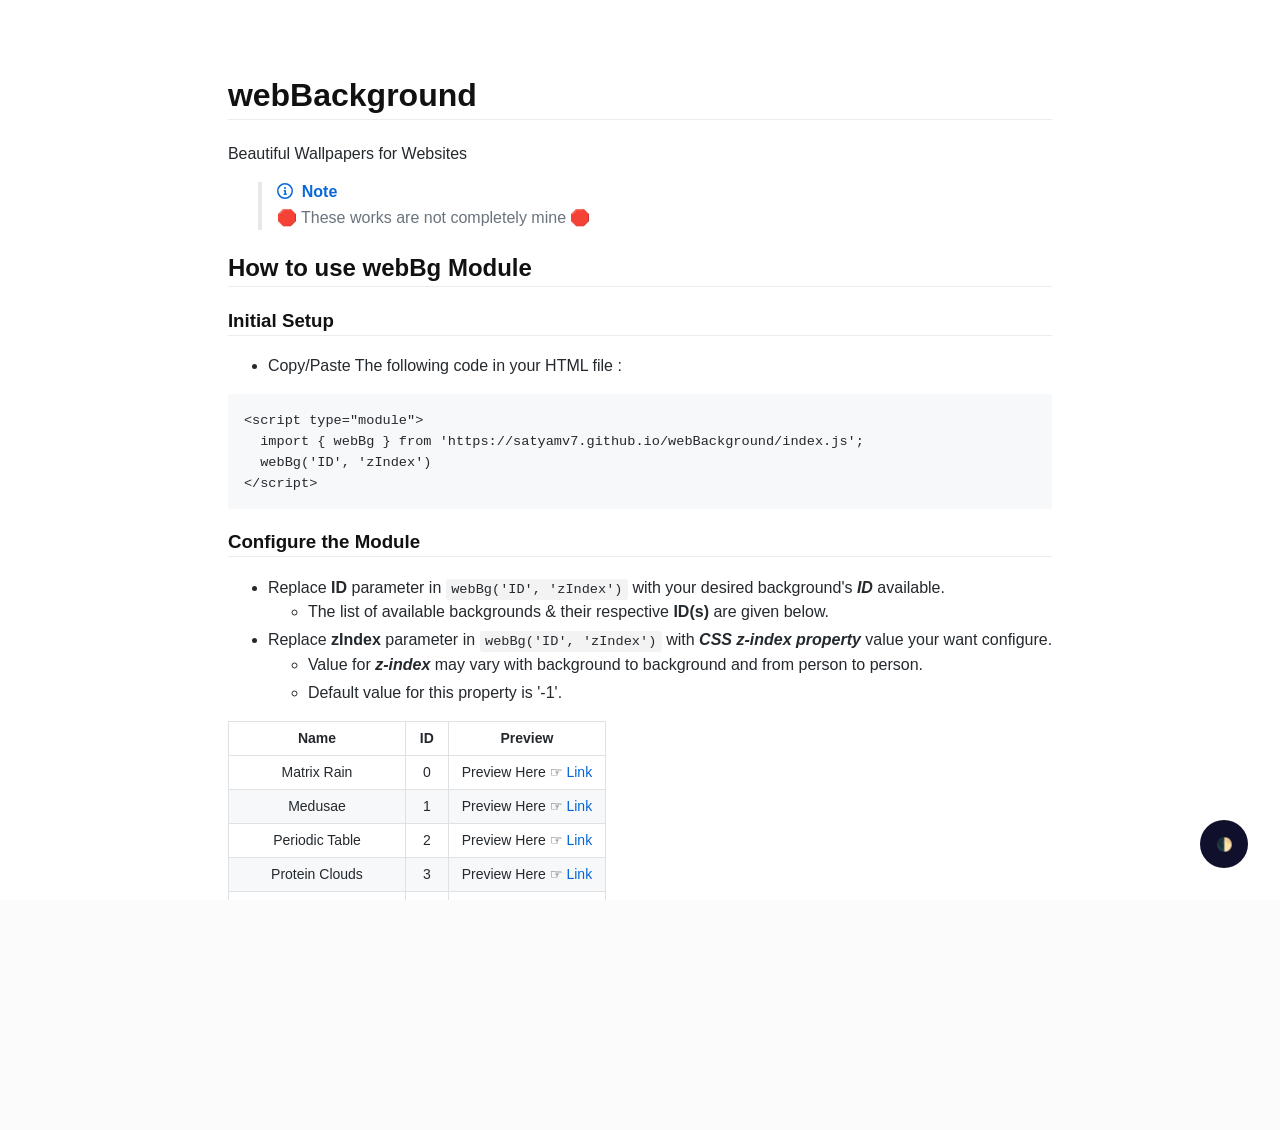
==== docs/index.html @ 608d92ff "update" ====
<!DOCTYPE html>
<html lang="en">

<head>
    <meta charset="UTF-8">
    <meta name="viewport" content="width=device-width, initial-scale=1.0">
    <link rel="stylesheet" href="src/style.css">
    <link rel="stylesheet" href="src/md.css">
    <title>webBg Module</title>
</head>

<body>
    <div id="root">
        <h1 id="webbackground">webBackground</h1>
        <p>Beautiful Wallpapers for Websites</p>
        <blockquote>
            <p><svg viewBox="0 0 16 16" version="1.1" width="16" height="16" aria-hidden="true">
                    <path
                        d="M0 8a8 8 0 1 1 16 0A8 8 0 0 1 0 8Zm8-6.5a6.5 6.5 0 1 0 0 13 6.5 6.5 0 0 0 0-13ZM6.5 7.75A.75.75 0 0 1 7.25 7h1a.75.75 0 0 1 .75.75v2.75h.25a.75.75 0 0 1 0 1.5h-2a.75.75 0 0 1 0-1.5h.25v-2h-.25a.75.75 0 0 1-.75-.75ZM8 6a1 1 0 1 1 0-2 1 1 0 0 1 0 2Z"
                        fill="#0969da">
                    </path>
                </svg>
                <span
                    style="color: #0969da !important;font-size: 16px;font-weight: 600;position: relative;top: -2px;">&nbsp;Note</span><br>
                🛑 These works are not completely mine 🛑
            </p>
        </blockquote>
        <h2 id="how-to-use-webbg-module">How to use webBg Module</h2>
        <h3 id="initial-setup">Initial Setup</h3>
        <ul>
            <li>Copy/Paste The following code in your HTML file :</li>
        </ul>
        <pre><code>&lt;script type=&quot;module&quot;&gt;
  import { webBg } from &#39;https://satyamv7.github.io/webBackground/index.js&#39;;
  webBg(&#39;ID&#39;, &#39;zIndex&#39;)
&lt;/script&gt;
</code></pre>
        <h3 id="configure-the-module">Configure the Module</h3>
        <ul>
            <li>Replace <strong>ID</strong> parameter in <code>webBg(&#39;ID&#39;, &#39;zIndex&#39;)</code> with your
                desired
                background&#39;s <strong><em>ID</em></strong> available.<ul>
                    <li>The list of available backgrounds &amp; their respective <strong>ID(s)</strong> are given below.
                    </li>
                </ul>
            </li>
            <li>Replace <strong>zIndex</strong> parameter in <code>webBg(&#39;ID&#39;, &#39;zIndex&#39;)</code> with
                <strong><em>CSS z-index property</em></strong> value your want configure.<ul>
                    <li>Value for <strong><em>z-index</em></strong> may vary with background to background and from
                        person
                        to
                        person.</li>
                    <li>Default value for this property is &#39;-1&#39;.</li>
                </ul>
            </li>
        </ul>
        <table>
            <thead>
                <tr>
                    <th align="center">Name</th>
                    <th align="center">ID</th>
                    <th align="center">Preview</th>
                </tr>
            </thead>
            <tbody>
                <tr>
                    <td align="center">Matrix Rain</td>
                    <td align="center">0</td>
                    <td align="center">Preview Here ☞ <a
                            href="https://satyamv7.github.io/webBackground/server/BG/MR1">Link</a>
                    </td>
                </tr>
                <tr>
                    <td align="center">Medusae</td>
                    <td align="center">1</td>
                    <td align="center">Preview Here ☞ <a
                            href="https://satyamv7.github.io/webBackground/server/BG/MU1">Link</a>
                    </td>
                </tr>
                <tr>
                    <td align="center">Periodic Table</td>
                    <td align="center">2</td>
                    <td align="center">Preview Here ☞ <a
                            href="https://satyamv7.github.io/webBackground/server/BG/PT1">Link</a>
                    </td>
                </tr>
                <tr>
                    <td align="center">Protein Clouds</td>
                    <td align="center">3</td>
                    <td align="center">Preview Here ☞ <a
                            href="https://satyamv7.github.io/webBackground/server/BG/PC1">Link</a>
                    </td>
                </tr>
                <tr>
                    <td align="center">Rain</td>
                    <td align="center">4</td>
                    <td align="center">Preview Here ☞ <a
                            href="https://satyamv7.github.io/webBackground/server/BG/RN1">Link</a>
                    </td>
                </tr>
                <tr>
                    <td align="center">Sea Parallax</td>
                    <td align="center">5</td>
                    <td align="center">Preview Here ☞ <a
                            href="https://satyamv7.github.io/webBackground/server/BG/SP1">Link</a>
                    </td>
                </tr>
                <tr>
                    <td align="center">Simple System</td>
                    <td align="center">6</td>
                    <td align="center">Preview Here ☞ <a
                            href="https://satyamv7.github.io/webBackground/server/BG/SS1">Link</a>
                    </td>
                </tr>
                <tr>
                    <td align="center">The 25th Hour</td>
                    <td align="center">7</td>
                    <td align="center">Preview Here ☞ <a
                            href="https://satyamv7.github.io/webBackground/server/BG/T25H">Link</a>
                    </td>
                </tr>
                <tr>
                    <td align="center">The Hill</td>
                    <td align="center">8</td>
                    <td align="center">Preview Here ☞ <a
                            href="https://satyamv7.github.io/webBackground/server/BG/TH1">Link</a>
                    </td>
                </tr>
                <tr>
                    <td align="center">Triangles And Light</td>
                    <td align="center">9</td>
                    <td align="center">Preview Here ☞ <a
                            href="https://satyamv7.github.io/webBackground/server/BG/TL1">Link</a>
                    </td>
                </tr>
                <tr>
                    <td align="center">WebGL Fluid Simulation</td>
                    <td align="center">10</td>
                    <td align="center">Preview Here ☞ <a
                            href="https://satyamv7.github.io/webBackground/server/BG/WFS1">Link</a>
                    </td>
                </tr>
            </tbody>
        </table>
    </div>
    <script src="lib/darkmodeJS.js"></script>
    <script>
        new Darkmode({
            top: '32px',
            right: '32px',
            time: '0.5s',
            label: '🌓'
        }).showWidget();
    </script>
</body>

</html>
---- docs/src/style.css ----
html {
    width: 100%;
    height: 100%;
    overflow: overlay;
    scroll-behavior: smooth;
}

::-webkit-scrollbar {
    width: 5px;
    display: block;
    background: transparent;
}

::-webkit-scrollbar-thumb {
    display: block;
    background: #5e5e5e;
    border-radius: 7.5px;
}

::-webkit-scrollbar-track {
    background: transparent;
}

body {
    display: flex;
    justify-content: center;
    align-items: center;
    width: 100%;
    height: 100%;
    overflow: overlay;
    margin: 0;
    padding: 0 !important;
}

#root {
    height: 100%;
    padding-top: 100px;
}
---- docs/src/md.css ----
body {
    font: 400 16px/1.5 "Helvetica Neue", Helvetica, Arial, sans-serif;
    color: #111;
    background-color: #fbfbfb;
    -webkit-text-size-adjust: 100%;
    -webkit-font-feature-settings: "kern" 1;
    -moz-font-feature-settings: "kern" 1;
    -o-font-feature-settings: "kern" 1;
    font-feature-settings: "kern" 1;
    font-kerning: normal;
    padding: 30px;
}

@media only screen and (max-width: 600px) {
    body {
        padding: 5px;
    }
    body>#content {
        padding: 0px 20px 20px 20px !important;
    }
}

body>#content {
    margin: 0px;
    max-width: 900px;
    border: 1px solid #e1e4e8;
    padding: 10px 40px;
    padding-bottom: 20px;
    border-radius: 2px;
    margin-left: auto;
    margin-right: auto;
}

summary {
    cursor: pointer;
    text-decoration: underline;
}

hr {
    color: #bbb;
    background-color: #bbb;
    height: 1px;
    flex: 0 1 auto;
    margin: 1em 0;
    padding: 0;
    border: none;
}

.hljs-operator {
    color: #868686;
    /* There is a bug where the syntax highlighter would pick no color for e.g. `&&` symbols in the code samples. Let's overwrite this */
}


/**
 * Links
 */

a {
    color: #0366d6;
    text-decoration: none;
}

a:visited {
    color: #0366d6;
}

a:hover {
    color: #0366d6;
    text-decoration: underline;
}

pre {
    background-color: #f6f8fa;
    border-radius: 3px;
    font-size: 85%;
    line-height: 1.45;
    overflow: auto;
    padding: 16px;
}


/**
  * Code blocks
  */

code {
    background-color: rgba(27, 31, 35, .05);
    border-radius: 3px;
    font-size: 85%;
    margin: 0;
    word-wrap: break-word;
    padding: .2em .4em;
    font-family: SFMono-Regular, Consolas, Liberation Mono, Menlo, Courier, monospace;
}

pre>code {
    background-color: transparent;
    border: 0;
    display: inline;
    line-height: inherit;
    margin: 0;
    overflow: visible;
    padding: 0;
    word-wrap: normal;
    font-size: 100%;
}


/**
 * Blockquotes
 */

blockquote {
    margin-left: 30px;
    margin-top: 0px;
    margin-bottom: 16px;
    border-left-width: 3px;
    padding: 0 1em;
    color: #828282;
    border-left: 4px solid #e8e8e8;
    padding-left: 15px;
    font-size: 18px;
    letter-spacing: -1px;
    font-style: italic;
}

blockquote * {
    font-style: normal !important;
    letter-spacing: 0;
    color: #6a737d !important;
}


/**
 * Tables
 */

table {
    border-spacing: 2px;
    display: block;
    font-size: 14px;
    overflow: auto;
    width: 100%;
    margin-bottom: 16px;
    border-spacing: 0;
    border-collapse: collapse;
}

td {
    padding: 6px 13px;
    border: 1px solid #dfe2e5;
}

th {
    font-weight: 600;
    padding: 6px 13px;
    border: 1px solid #dfe2e5;
}

tr {
    background-color: #fff;
    border-top: 1px solid #c6cbd1;
}

table tr:nth-child(2n) {
    background-color: #f6f8fa;
}


/**
 * Others
 */

img {
    max-width: 100%;
}

p {
    line-height: 24px;
    font-weight: 400;
    font-size: 16px;
    color: #24292e;
}

ul {
    margin-top: 0;
}

li {
    color: #24292e;
    font-size: 16px;
    font-weight: 400;
    line-height: 1.5;
}

li+li {
    margin-top: 0.25em;
}

* {
    font-family: -apple-system, BlinkMacSystemFont, "Segoe UI", Helvetica, Arial, sans-serif, "Apple Color Emoji", "Segoe UI Emoji", "Segoe UI Symbol";
    color: #24292e;
}

a:visited {
    color: #0366d6;
}

h1,
h2,
h3 {
    border-bottom: 1px solid #eaecef;
    color: #111;
    /* Darker */
}

code>* {
    font-family: Consolas, "Liberation Mono", Menlo, Courier, monospace !important;
}
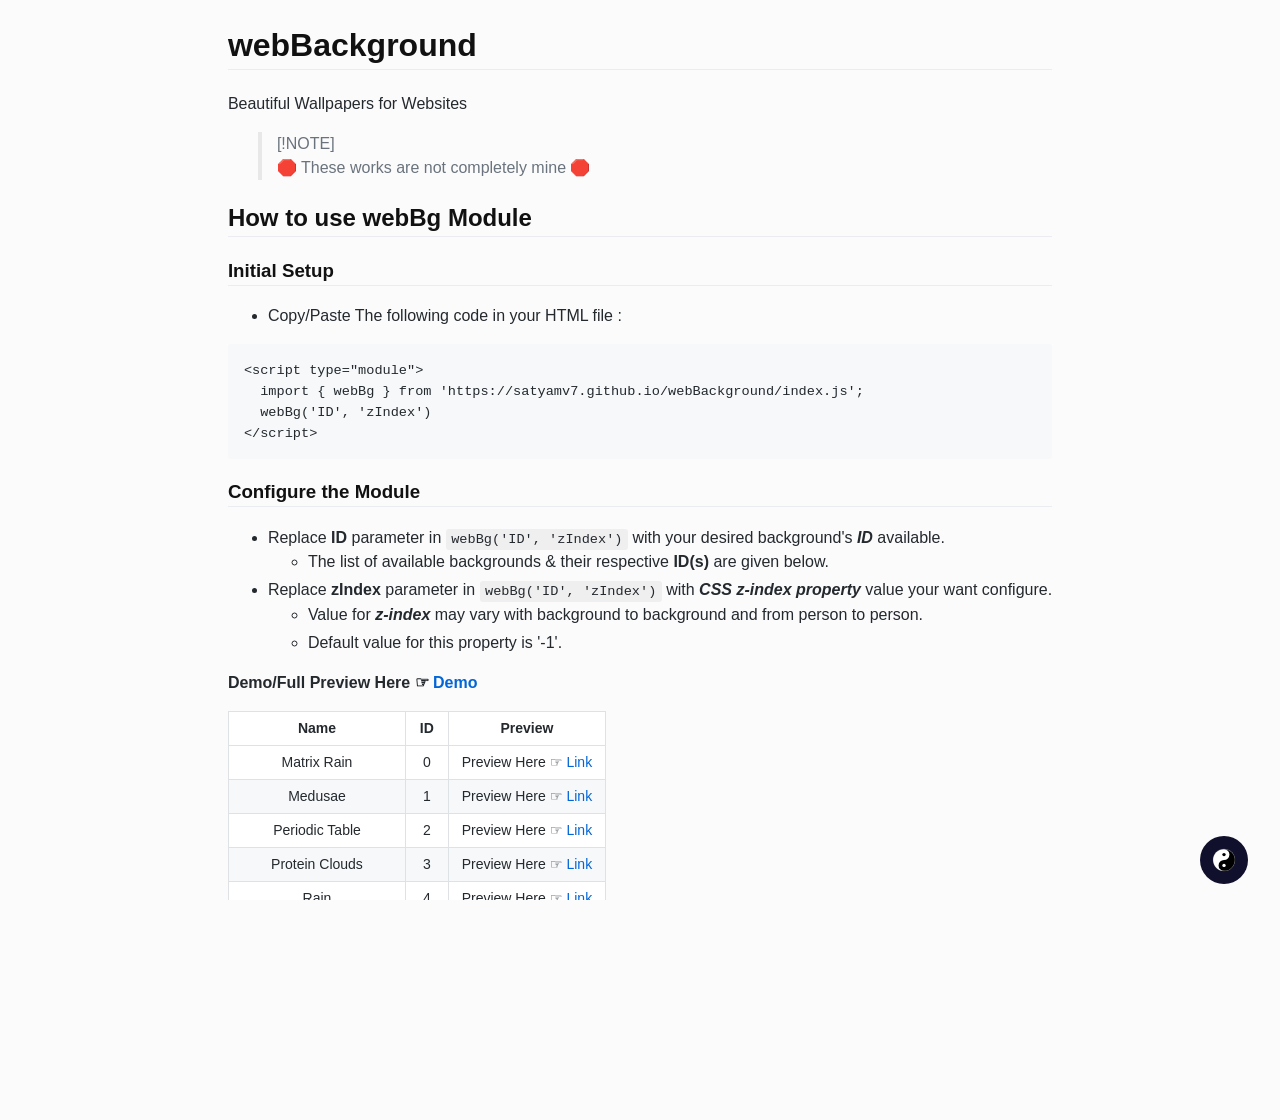
==== commit 5050d8e6: "Updated Docs" ====
--- a/docs/index.html
+++ b/docs/index.html
@@ -10,147 +10,28 @@
 </head>
 
 <body>
-    <div id="root">
-        <h1 id="webbackground">webBackground</h1>
-        <p>Beautiful Wallpapers for Websites</p>
-        <blockquote>
-            <p><svg viewBox="0 0 16 16" version="1.1" width="16" height="16" aria-hidden="true">
-                    <path
-                        d="M0 8a8 8 0 1 1 16 0A8 8 0 0 1 0 8Zm8-6.5a6.5 6.5 0 1 0 0 13 6.5 6.5 0 0 0 0-13ZM6.5 7.75A.75.75 0 0 1 7.25 7h1a.75.75 0 0 1 .75.75v2.75h.25a.75.75 0 0 1 0 1.5h-2a.75.75 0 0 1 0-1.5h.25v-2h-.25a.75.75 0 0 1-.75-.75ZM8 6a1 1 0 1 1 0-2 1 1 0 0 1 0 2Z"
-                        fill="#0969da">
-                    </path>
-                </svg>
-                <span
-                    style="color: #0969da !important;font-size: 16px;font-weight: 600;position: relative;top: -2px;">&nbsp;Note</span><br>
-                🛑 These works are not completely mine 🛑
-            </p>
-        </blockquote>
-        <h2 id="how-to-use-webbg-module">How to use webBg Module</h2>
-        <h3 id="initial-setup">Initial Setup</h3>
-        <ul>
-            <li>Copy/Paste The following code in your HTML file :</li>
-        </ul>
-        <pre><code>&lt;script type=&quot;module&quot;&gt;
-  import { webBg } from &#39;https://satyamv7.github.io/webBackground/index.js&#39;;
-  webBg(&#39;ID&#39;, &#39;zIndex&#39;)
-&lt;/script&gt;
-</code></pre>
-        <h3 id="configure-the-module">Configure the Module</h3>
-        <ul>
-            <li>Replace <strong>ID</strong> parameter in <code>webBg(&#39;ID&#39;, &#39;zIndex&#39;)</code> with your
-                desired
-                background&#39;s <strong><em>ID</em></strong> available.<ul>
-                    <li>The list of available backgrounds &amp; their respective <strong>ID(s)</strong> are given below.
-                    </li>
-                </ul>
-            </li>
-            <li>Replace <strong>zIndex</strong> parameter in <code>webBg(&#39;ID&#39;, &#39;zIndex&#39;)</code> with
-                <strong><em>CSS z-index property</em></strong> value your want configure.<ul>
-                    <li>Value for <strong><em>z-index</em></strong> may vary with background to background and from
-                        person
-                        to
-                        person.</li>
-                    <li>Default value for this property is &#39;-1&#39;.</li>
-                </ul>
-            </li>
-        </ul>
-        <table>
-            <thead>
-                <tr>
-                    <th align="center">Name</th>
-                    <th align="center">ID</th>
-                    <th align="center">Preview</th>
-                </tr>
-            </thead>
-            <tbody>
-                <tr>
-                    <td align="center">Matrix Rain</td>
-                    <td align="center">0</td>
-                    <td align="center">Preview Here ☞ <a
-                            href="https://satyamv7.github.io/webBackground/server/BG/MR1">Link</a>
-                    </td>
-                </tr>
-                <tr>
-                    <td align="center">Medusae</td>
-                    <td align="center">1</td>
-                    <td align="center">Preview Here ☞ <a
-                            href="https://satyamv7.github.io/webBackground/server/BG/MU1">Link</a>
-                    </td>
-                </tr>
-                <tr>
-                    <td align="center">Periodic Table</td>
-                    <td align="center">2</td>
-                    <td align="center">Preview Here ☞ <a
-                            href="https://satyamv7.github.io/webBackground/server/BG/PT1">Link</a>
-                    </td>
-                </tr>
-                <tr>
-                    <td align="center">Protein Clouds</td>
-                    <td align="center">3</td>
-                    <td align="center">Preview Here ☞ <a
-                            href="https://satyamv7.github.io/webBackground/server/BG/PC1">Link</a>
-                    </td>
-                </tr>
-                <tr>
-                    <td align="center">Rain</td>
-                    <td align="center">4</td>
-                    <td align="center">Preview Here ☞ <a
-                            href="https://satyamv7.github.io/webBackground/server/BG/RN1">Link</a>
-                    </td>
-                </tr>
-                <tr>
-                    <td align="center">Sea Parallax</td>
-                    <td align="center">5</td>
-                    <td align="center">Preview Here ☞ <a
-                            href="https://satyamv7.github.io/webBackground/server/BG/SP1">Link</a>
-                    </td>
-                </tr>
-                <tr>
-                    <td align="center">Simple System</td>
-                    <td align="center">6</td>
-                    <td align="center">Preview Here ☞ <a
-                            href="https://satyamv7.github.io/webBackground/server/BG/SS1">Link</a>
-                    </td>
-                </tr>
-                <tr>
-                    <td align="center">The 25th Hour</td>
-                    <td align="center">7</td>
-                    <td align="center">Preview Here ☞ <a
-                            href="https://satyamv7.github.io/webBackground/server/BG/T25H">Link</a>
-                    </td>
-                </tr>
-                <tr>
-                    <td align="center">The Hill</td>
-                    <td align="center">8</td>
-                    <td align="center">Preview Here ☞ <a
-                            href="https://satyamv7.github.io/webBackground/server/BG/TH1">Link</a>
-                    </td>
-                </tr>
-                <tr>
-                    <td align="center">Triangles And Light</td>
-                    <td align="center">9</td>
-                    <td align="center">Preview Here ☞ <a
-                            href="https://satyamv7.github.io/webBackground/server/BG/TL1">Link</a>
-                    </td>
-                </tr>
-                <tr>
-                    <td align="center">WebGL Fluid Simulation</td>
-                    <td align="center">10</td>
-                    <td align="center">Preview Here ☞ <a
-                            href="https://satyamv7.github.io/webBackground/server/BG/WFS1">Link</a>
-                    </td>
-                </tr>
-            </tbody>
-        </table>
-    </div>
-    <script src="lib/darkmodeJS.js"></script>
+    <div id="root"></div>
+    <div id="toggle" class="module--toggle module--zIndex"><img src="assets/symbol.svg" height="50%"></div>
+    <div class="blend" id="blender"></div>
+    <script src="lib/showdown.min.js"></script>
+    <script src="lib/jquery.min.js"></script>
     <script>
-        new Darkmode({
-            top: '32px',
-            right: '32px',
-            time: '0.5s',
-            label: '🌓'
-        }).showWidget();
+        url = "src/md/DOCS.md?nonce=" + Date.now().toString();
+        $.ajax({
+            url: url,
+            type: "GET",
+            dataType: "text",
+            success: function (results) {
+                var converter = new showdown.Converter();
+                converter.setFlavor('github');
+                var html = converter.makeHtml(results);
+                document.querySelector('#root').innerHTML = html
+            }
+        });
+        document.getElementById('toggle').addEventListener('click', () => {
+            document.getElementById('blender').classList.toggle('expand');
+            document.getElementById('toggle').classList.toggle('module--zIndex');
+        });
     </script>
 </body>
 
--- a/docs/src/style.css
+++ b/docs/src/style.css
@@ -34,5 +34,61 @@
 
 #root {
     height: 100%;
-    padding-top: 100px;
+    padding: 100px 0;
+}
+
+.expand {
+    transform: scale(120);
+}
+
+#blender {
+    width: 3rem;
+    height: 3rem;
+    position: fixed;
+    border-radius: 50%;
+    right: 32px;
+    bottom: 1rem;
+    pointer-events: none;
+    background: white;
+    transition: all 1s ease;
+    mix-blend-mode: difference;
+}
+
+.module--toggle {
+    background: #100f2c;
+    width: 3rem;
+    height: 3rem;
+    position: fixed;
+    border-radius: 50%;
+    right: 32px;
+    bottom: 1rem;
+    cursor: pointer;
+    user-select: none;
+    transition: all 1s ease;
+    display: flex;
+    justify-content: center;
+    align-items: center;
+}
+
+.module--zIndex {
+    z-index: 1;
+}
+
+@media screen and (max-width: 380px) {
+    .module--zIndex {
+        opacity: 0.2;
+    }
+}
+
+@media screen and (max-width: 380px) {
+    .module--toggle {
+        right: 1rem;
+        opacity: 0.8;
+    }
+}
+
+@media screen and (max-width: 380px) {
+    .blend {
+        right: 1rem;
+    }
 }
